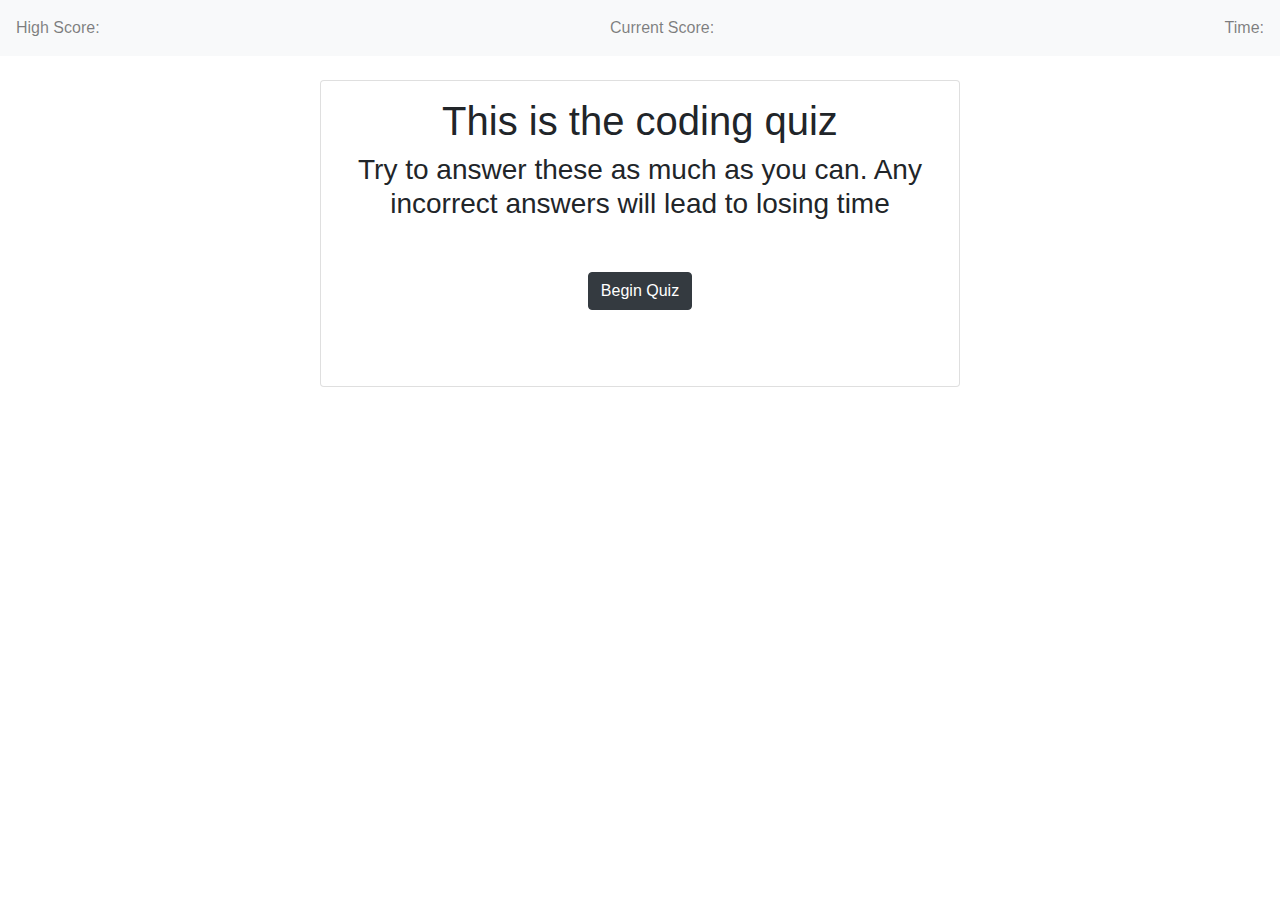
==== index.html @ 8cdb2413 "made changes to my answerCheck function and changed the set time interval to prevent time from going" ====
<!DOCTYPE html>
<!--[if lt IE 7]>      <html class="no-js lt-ie9 lt-ie8 lt-ie7"> <![endif]-->
<!--[if IE 7]>         <html class="no-js lt-ie9 lt-ie8"> <![endif]-->
<!--[if IE 8]>         <html class="no-js lt-ie9"> <![endif]-->
<!--[if gt IE 8]><!--> <html class="no-js"> <!--<![endif]-->
    <head>
        <meta charset="utf-8">
        <meta http-equiv="X-UA-Compatible" content="IE=edge">
        <title>Code Quiz</title>
        <meta name="description" content="">
        <meta name="viewport" content="width=device-width, initial-scale=1">
        <link rel="stylesheet" href="https://stackpath.bootstrapcdn.com/bootstrap/4.5.2/css/bootstrap.min.css" integrity="sha384-JcKb8q3iqJ61gNV9KGb8thSsNjpSL0n8PARn9HuZOnIxN0hoP+VmmDGMN5t9UJ0Z" crossorigin="anonymous">
        <link rel="stylesheet" href="Assets/Style/style.css">
    </head>
    <body>
        <nav class="navbar navbar-light bg-light justify-content-between navEl mb-4">
            <span class="navbar-text navbarSpan" id="highScoreEl">
              High Score: 
            </span>
            <span class="navbar-text navbarSpan" id="CurrentScoreEl">
                Current Score:
              </span>
            <span class="navbar-text navbarSpan" id="timerEl">
                Time:
            </span>
          </nav>

        <main>
        <div class="container card w-50 pt-3" id="cardContainerEl">
                <h1 class="headingMain card-title mb-2 text-center" id="pageTitleEl">This is the coding quiz</h1>
                <h3 class="text-center mb-5" id="questionDisplayEl" > Try to answer these as much as you can. Any incorrect answers will lead to losing time
                </h3>
            <div class="container m-auto" id="buttonContainer">
                <div class= "row py-1 mb-2 d-flex justify-content-center">
                    <button type="button" class="btn btn-dark" id="beginQuizBtn">Begin Quiz</button>
                </div>
                <div class= "row py-1 mb-2 answerBtn">
                    <button type="button" class="btn btn-dark hideMe potentialAnswer" id="answer1">I am a button</button>
                </div>
                <div class= "row py-1 mb-2 answerBtn">
                    <button type="button" class="btn btn-dark hideMe potentialAnswer" id="answer2">I am a button</button>
                </div>
                <div class= "row py-1 mb-2 answerBtn">
                    <button type="button" class="btn btn-dark hideMe potentialAnswer" id="answer3">I am a button</button>
                </div>
                <div class= "row py-1 mb-2 answerBtn">
                    <button type="button" class="btn btn-dark hideMe potentialAnswer" id="answer4">I am a button</button>
                </div>
                <div class="hideMe line mt-2 mb-2" id="lineId"> </div>
                <h5 class="hideMe ml-0 mt-2 mb-2" id="resultText" >You are: </h5>
            </div>
        </div>
    
            </main>


        <!-- Create a NavBar to contain HighScore and Timer text -->
        <!-- <nav class="navbar navbar-light bg-light justify-content-between navEl">
            <span class="navbar-text navbarSpan" id="highScoreElement">
              High Score: 
            </span>
            <span class="navbar-text navbarSpan" id="timerElement">
                Time:
            </span>
          </nav>
        <main class="mainEl">
            <div class="container justify-content-center mt-5 p-5">
                <div class="card text-center" id="cardEl">
                    <div class="card-body" id="cardBodyEl">
                        <h3 class="card-title titleEl mb-3" id="title el">Try to answer these as quickly as you can. Any incorrect answers will lose you time</h3>
                      <h5 class="card-text questionEl mb-5" id="questionEl"> --Your question will appear here.--</h5>
                            <button class="row mb-2 btn-dark justify-content-center startButton" id="startButton">
                                <span class="startSpan" id="startSpan">Start Quiz</span>
                            </button>
                            <button class="row mb-2 btn-dark answerButton" id="answerButton1">
                                <span class="answerSpan" id="answerSpan1" placeholder="Answer 1">Answer 1</span>
                            </button>
                            <button class="row mb-2 btn-dark answerButton" id="answerButton2">
                                <span class="answerSpan" id="answerSpan2" placeholder="Answer 2">Answer 2</span>
                            </button>
                            <button class="row mb-2 btn-dark answerButton" id="answerButton3">
                                <span class="answerSpan" id="answerSpan3" placeholder="Answer 3">Answer 3</span>
                            </button>
                            <button class="row mb-1 btn-dark answerButton" id="answerButton4">
                                <span class="answerSpan" id="answerSpan4" placeholder="Answer 4"> Answer 4</span>
                            </button>
                      <div class="hideMe resultLine mt-2"></div>
                      <h5 class="hideMe mt-2 text-left" id="answerResultEl">Your Result will Appear here</h5>
                  </div>
            </div>
        </main>  
        <footer class="footerEl">

        </footer>  
         -->




        <script src="Assets/Scripts/script.js" async defer></script>
    </body>
</html>
---- Assets/Style/style.css ----
#highScoreElement, #timerElement {
    color:black;
}

#lineId {
    height: 2px;
    width: 100%;
    background-color: black;
}

.hideMe {
    display: none;
}
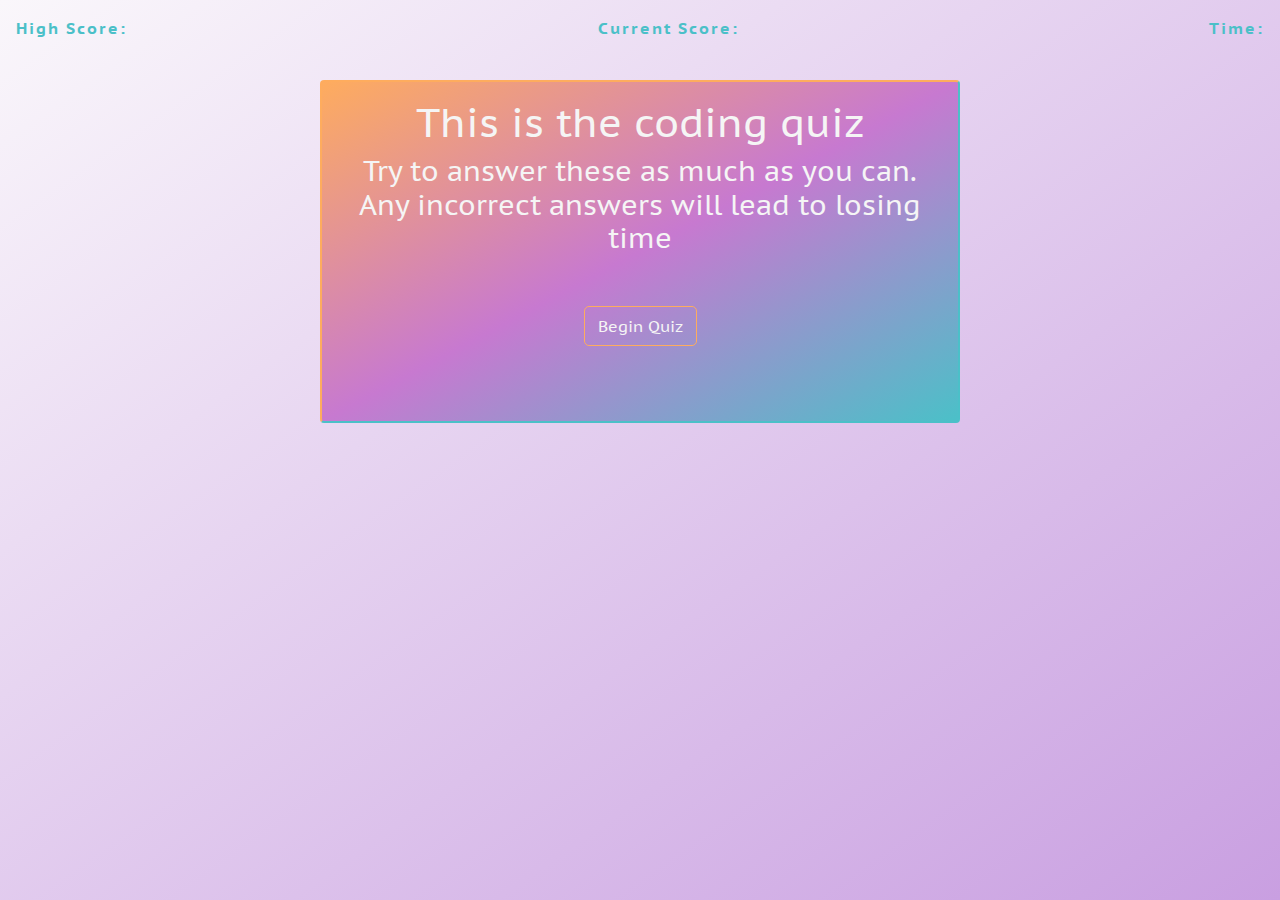
==== commit 369cae50: "added some custom styling" ====
--- a/index.html
+++ b/index.html
@@ -11,13 +11,14 @@
         <meta name="viewport" content="width=device-width, initial-scale=1">
         <link rel="stylesheet" href="https://stackpath.bootstrapcdn.com/bootstrap/4.5.2/css/bootstrap.min.css" integrity="sha384-JcKb8q3iqJ61gNV9KGb8thSsNjpSL0n8PARn9HuZOnIxN0hoP+VmmDGMN5t9UJ0Z" crossorigin="anonymous">
         <link rel="stylesheet" href="Assets/Style/style.css">
+        <link href="https://fonts.googleapis.com/css2?family=PT+Sans+Caption&display=swap" rel="stylesheet">
     </head>
     <body>
-        <nav class="navbar navbar-light bg-light justify-content-between navEl mb-4">
+        <nav class="navbar justify-content-between navEl mb-4" id"navBar">
             <span class="navbar-text navbarSpan" id="highScoreEl">
               High Score: 
             </span>
-            <span class="navbar-text navbarSpan" id="CurrentScoreEl">
+            <span class="navbar-text navbarSpan" id="currentScoreEl">
                 Current Score:
               </span>
             <span class="navbar-text navbarSpan" id="timerEl">
@@ -28,30 +29,40 @@
         <main>
         <div class="container card w-50 pt-3" id="cardContainerEl">
                 <h1 class="headingMain card-title mb-2 text-center" id="pageTitleEl">This is the coding quiz</h1>
-                <h3 class="text-center mb-5" id="questionDisplayEl" > Try to answer these as much as you can. Any incorrect answers will lead to losing time
-                </h3>
+                <h3 class="text-center mb-5" id="questionDisplayEl" > Try to answer these as much as you can. Any incorrect answers will lead to losing time</h3>
+                <form class="form-inline justify-content-center highScoreForm" id="highScoreForm">
+                    <input type="text" class="initialsInput hideMe" id= "initialsInput" placeholder="Initials">
+                    <button class="btn btn-md mx-2 hideMe submitButton" type="submit" id="submitButton" role="button">Submit</button>
+                </form>
             <div class="container m-auto" id="buttonContainer">
                 <div class= "row py-1 mb-2 d-flex justify-content-center">
-                    <button type="button" class="btn btn-dark" id="beginQuizBtn">Begin Quiz</button>
+                    <button type="button" class="btn active" id="beginQuizBtn">Begin Quiz</button>
                 </div>
                 <div class= "row py-1 mb-2 answerBtn">
-                    <button type="button" class="btn btn-dark hideMe potentialAnswer" id="answer1">I am a button</button>
+                    <button type="button" class="btn active hideMe potentialAnswer" id="answer1">I am a button</button>
                 </div>
                 <div class= "row py-1 mb-2 answerBtn">
-                    <button type="button" class="btn btn-dark hideMe potentialAnswer" id="answer2">I am a button</button>
+                    <button type="button" class="btn active hideMe potentialAnswer" id="answer2">I am a button</button>
                 </div>
                 <div class= "row py-1 mb-2 answerBtn">
-                    <button type="button" class="btn btn-dark hideMe potentialAnswer" id="answer3">I am a button</button>
+                    <button type="button" class="btn active hideMe potentialAnswer" id="answer3">I am a button</button>
                 </div>
                 <div class= "row py-1 mb-2 answerBtn">
-                    <button type="button" class="btn btn-dark hideMe potentialAnswer" id="answer4">I am a button</button>
+                    <button type="button" class="btn active hideMe potentialAnswer" id="answer4">I am a button</button>
                 </div>
                 <div class="hideMe line mt-2 mb-2" id="lineId"> </div>
-                <h5 class="hideMe ml-0 mt-2 mb-2" id="resultText" >You are: </h5>
+                <h5 class="hideMe ml-0 mt-2 mb-2" id="resultText" > </h5>
             </div>
-        </div>
+            <div class="container card col-10 mb-2 hideMe" id="highScoreContainer">  
+                    <div class= "row card-subtitle py-1 mb-2 d-flex justify-content-center">
+                    <div class="row card-body d-flex justify-content-center">
+                        <div class="col mt-0 pt-1 text-center" id="initialsCol"></div>
+                    </div>
+                    </div>
+                    <button class="btn mb-2 p-1 justify-content-center" id="resetButton">Reset Scores</button>
+            </div>
     
-            </main>
+        </main>
 
 
         <!-- Create a NavBar to contain HighScore and Timer text -->
--- a/Assets/Style/style.css
+++ b/Assets/Style/style.css
@@ -1,3 +1,44 @@
+body{
+background-image: linear-gradient(to top left, #C99FE1, #FAF7FB);
+min-height: 100vh;
+color:whitesmoke;
+font-family: 'PT Sans Caption', sans-serif;
+}
+
+button{
+    outline: 1px solid #feac5e;
+    color: whitesmoke !important;
+}
+
+button:hover{
+    outline:2px solid whitesmoke;
+    color:#feac5e !important;
+    background-color: #4bc0c8;
+}
+
+#navbar{
+    background-color#feac5e;
+}
+
+.navbarSpan{
+    color: #4bc0c8;
+    font-weight: 600;
+    letter-spacing: 2px;
+}
+
+#cardContainerEl, #highScoreContainer {
+    background-image: linear-gradient(to bottom right, #feac5e, #c779d0, #4bc0c8 );
+    border-bottom: 2px solid #4bc0c8; 
+    border-right: 2px solid #4bc0c8; 
+    border-left: 2px solid #feac5e; 
+    border-top: 2px solid #feac5e; 
+}
+
+#highScoreContainer{
+    outline: none !important;
+    border: none !important;
+}
+
 #highScoreElement, #timerElement {
     color:black;
 }
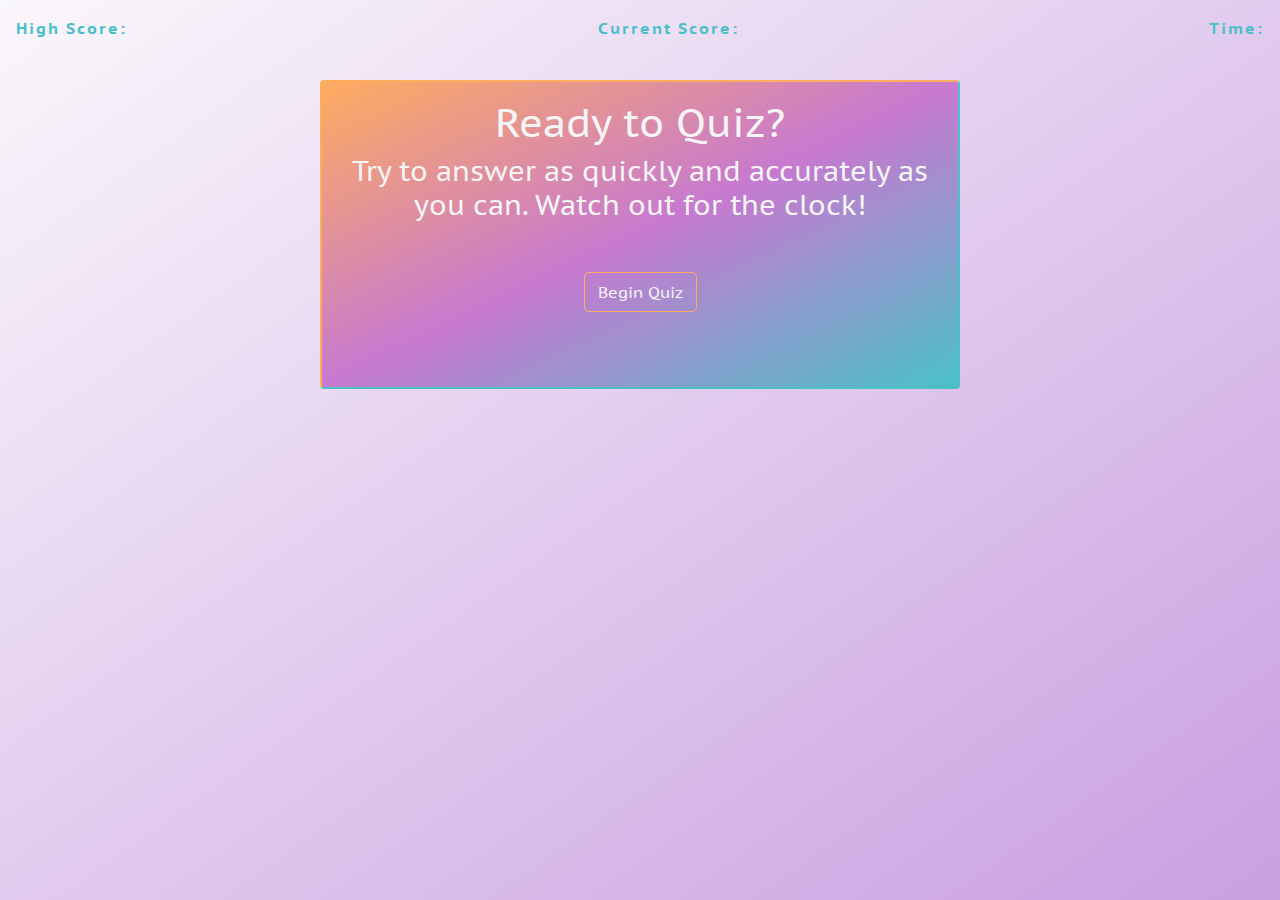
==== commit d8239850: "added renderPage5 function under the condition that timer runs out" ====
--- a/index.html
+++ b/index.html
@@ -28,8 +28,8 @@
 
         <main>
         <div class="container card w-50 pt-3" id="cardContainerEl">
-                <h1 class="headingMain card-title mb-2 text-center" id="pageTitleEl">This is the coding quiz</h1>
-                <h3 class="text-center mb-5" id="questionDisplayEl" > Try to answer these as much as you can. Any incorrect answers will lead to losing time</h3>
+                <h1 class="headingMain card-title mb-2 text-center" id="pageTitleEl">Ready to Quiz?</h1>
+                <h3 class="text-center mb-5" id="questionDisplayEl" > Try to answer as quickly and accurately as you can. Watch out for the clock!</h3>
                 <form class="form-inline justify-content-center highScoreForm" id="highScoreForm">
                     <input type="text" class="initialsInput hideMe" id= "initialsInput" placeholder="Initials">
                     <button class="btn btn-md mx-2 hideMe submitButton" type="submit" id="submitButton" role="button">Submit</button>
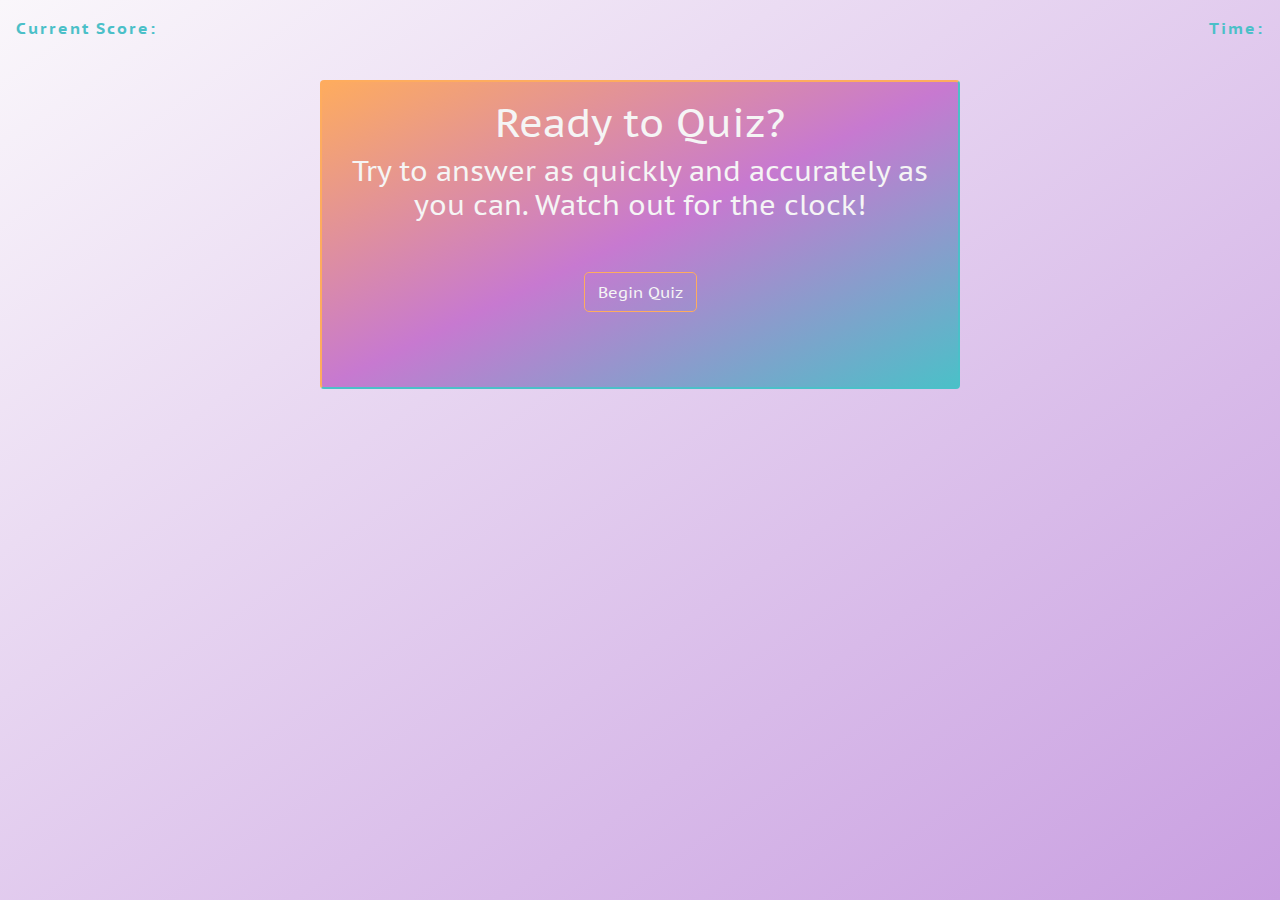
==== commit b07111cd: "last minute changes to nav bar to take high score and show at end" ====
--- a/index.html
+++ b/index.html
@@ -15,9 +15,6 @@
     </head>
     <body>
         <nav class="navbar justify-content-between navEl mb-4" id"navBar">
-            <span class="navbar-text navbarSpan" id="highScoreEl">
-              High Score: 
-            </span>
             <span class="navbar-text navbarSpan" id="currentScoreEl">
                 Current Score:
               </span>
